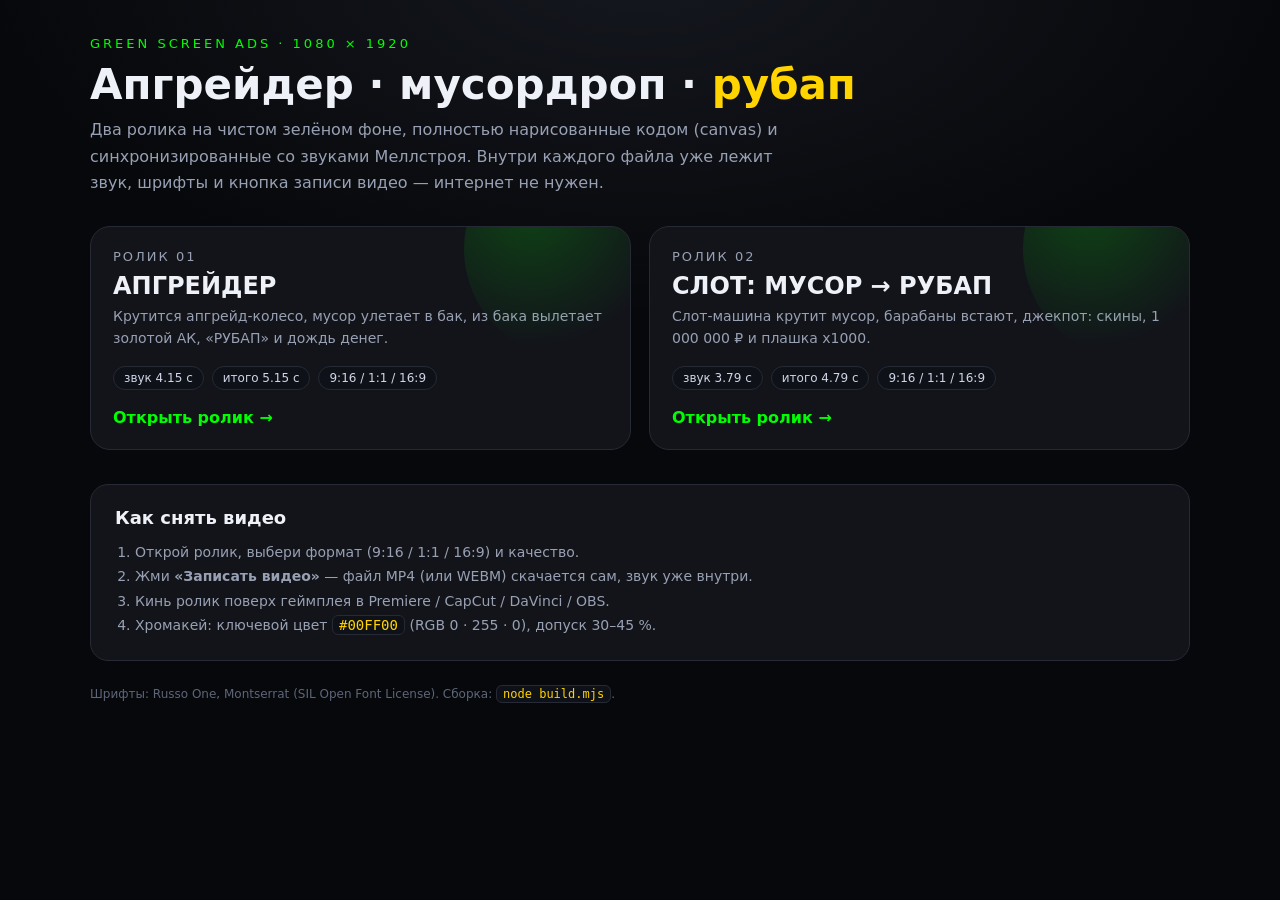
==== index.html @ 8d0e5be6 "Add two self-contained green-screen ad clips (upgrader / trashdrop / rubap) with canvas engine and v" ====
<!DOCTYPE html>
<html lang="ru">
<head>
<meta charset="utf-8">
<meta name="viewport" content="width=device-width, initial-scale=1">
<title>Зелёные ролики · апгрейдер / мусордроп / рубап</title>
<style>
  :root { --bg:#07080b; --panel:#12141a; --line:#262a34; --txt:#eef1f7; --dim:#98a0b3; --green:#00ff00; --yellow:#ffd400; }
  * { box-sizing: border-box; }
  body {
    margin: 0; min-height: 100vh; background: radial-gradient(1100px 600px at 50% -5%, #15181f 0%, var(--bg) 60%);
    color: var(--txt); font-family: "Segoe UI", system-ui, Arial, sans-serif; padding: 36px 20px 60px;
  }
  .wrap { max-width: 1100px; margin: 0 auto; }
  .kicker { color: var(--green); font-size: 13px; letter-spacing: 3px; text-transform: uppercase; }
  h1 { font-size: clamp(26px, 4vw, 42px); margin: 10px 0 8px; line-height: 1.15; }
  h1 span { color: var(--yellow); }
  p.lead { color: var(--dim); max-width: 720px; line-height: 1.65; margin: 0 0 30px; }
  .grid { display: grid; grid-template-columns: repeat(auto-fit, minmax(320px, 1fr)); gap: 18px; }
  a.card {
    display: block; text-decoration: none; color: inherit; background: var(--panel);
    border: 1px solid var(--line); border-radius: 20px; padding: 22px; position: relative; overflow: hidden;
    transition: transform .12s ease, border-color .2s ease, box-shadow .2s ease;
  }
  a.card:hover { transform: translateY(-3px); border-color: #3c4453; box-shadow: 0 20px 50px rgba(0,0,0,.45); }
  a.card::after {
    content: ""; position: absolute; inset: -40% -10% auto auto; width: 220px; height: 220px; border-radius: 50%;
    background: radial-gradient(circle at 30% 30%, #00ff0033, transparent 65%);
  }
  .num { font-size: 13px; color: var(--dim); letter-spacing: 2px; }
  .card h2 { margin: 8px 0 6px; font-size: 24px; }
  .card p { margin: 0 0 16px; color: var(--dim); font-size: 14px; line-height: 1.55; }
  .tags { display: flex; gap: 8px; flex-wrap: wrap; }
  .tag { font-size: 12px; color: #cfd6e6; background: #0e1117; border: 1px solid var(--line); border-radius: 999px; padding: 4px 10px; }
  .go { margin-top: 18px; display: inline-block; font-weight: 700; color: var(--green); }
  .how { margin-top: 34px; background: var(--panel); border: 1px solid var(--line); border-radius: 18px; padding: 22px 24px; }
  .how h3 { margin: 0 0 12px; font-size: 18px; }
  .how ol { margin: 0; padding-left: 20px; color: var(--dim); line-height: 1.75; font-size: 14px; }
  code { background: #0e1117; border: 1px solid var(--line); border-radius: 6px; padding: 1px 6px; color: var(--yellow); font-family: ui-monospace, Consolas, monospace; }
  .foot { margin-top: 26px; font-size: 12px; color: #5d6678; }
</style>
</head>
<body>
<div class="wrap">
  <div class="kicker">green screen ads · 1080 × 1920</div>
  <h1>Апгрейдер · мусордроп · <span>рубап</span></h1>
  <p class="lead">
    Два ролика на чистом зелёном фоне, полностью нарисованные кодом (canvas) и синхронизированные
    со звуками Меллстроя. Внутри каждого файла уже лежит звук, шрифты и кнопка записи видео — интернет не нужен.
  </p>

  <div class="grid">
    <a class="card" href="upgrader-rubap-1.html">
      <div class="num">РОЛИК 01</div>
      <h2>АПГРЕЙДЕР</h2>
      <p>Крутится апгрейд-колесо, мусор улетает в бак, из бака вылетает золотой АК, «РУБАП» и дождь денег.</p>
      <div class="tags">
        <span class="tag">звук 4.15 с</span>
        <span class="tag">итого 5.15 с</span>
        <span class="tag">9:16 / 1:1 / 16:9</span>
      </div>
      <div class="go">Открыть ролик →</div>
    </a>

    <a class="card" href="upgrader-rubap-2.html">
      <div class="num">РОЛИК 02</div>
      <h2>СЛОТ: МУСОР → РУБАП</h2>
      <p>Слот-машина крутит мусор, барабаны встают, джекпот: скины, 1 000 000 ₽ и плашка x1000.</p>
      <div class="tags">
        <span class="tag">звук 3.79 с</span>
        <span class="tag">итого 4.79 с</span>
        <span class="tag">9:16 / 1:1 / 16:9</span>
      </div>
      <div class="go">Открыть ролик →</div>
    </a>
  </div>

  <div class="how">
    <h3>Как снять видео</h3>
    <ol>
      <li>Открой ролик, выбери формат (9:16 / 1:1 / 16:9) и качество.</li>
      <li>Жми <b>«Записать видео»</b> — файл MP4 (или WEBM) скачается сам, звук уже внутри.</li>
      <li>Кинь ролик поверх геймплея в Premiere / CapCut / DaVinci / OBS.</li>
      <li>Хромакей: ключевой цвет <code>#00FF00</code> (RGB 0 · 255 · 0), допуск 30–45 %.</li>
    </ol>
  </div>

  <div class="foot">Шрифты: Russo One, Montserrat (SIL Open Font License). Сборка: <code>node build.mjs</code>.</div>
</div>
</body>
</html>
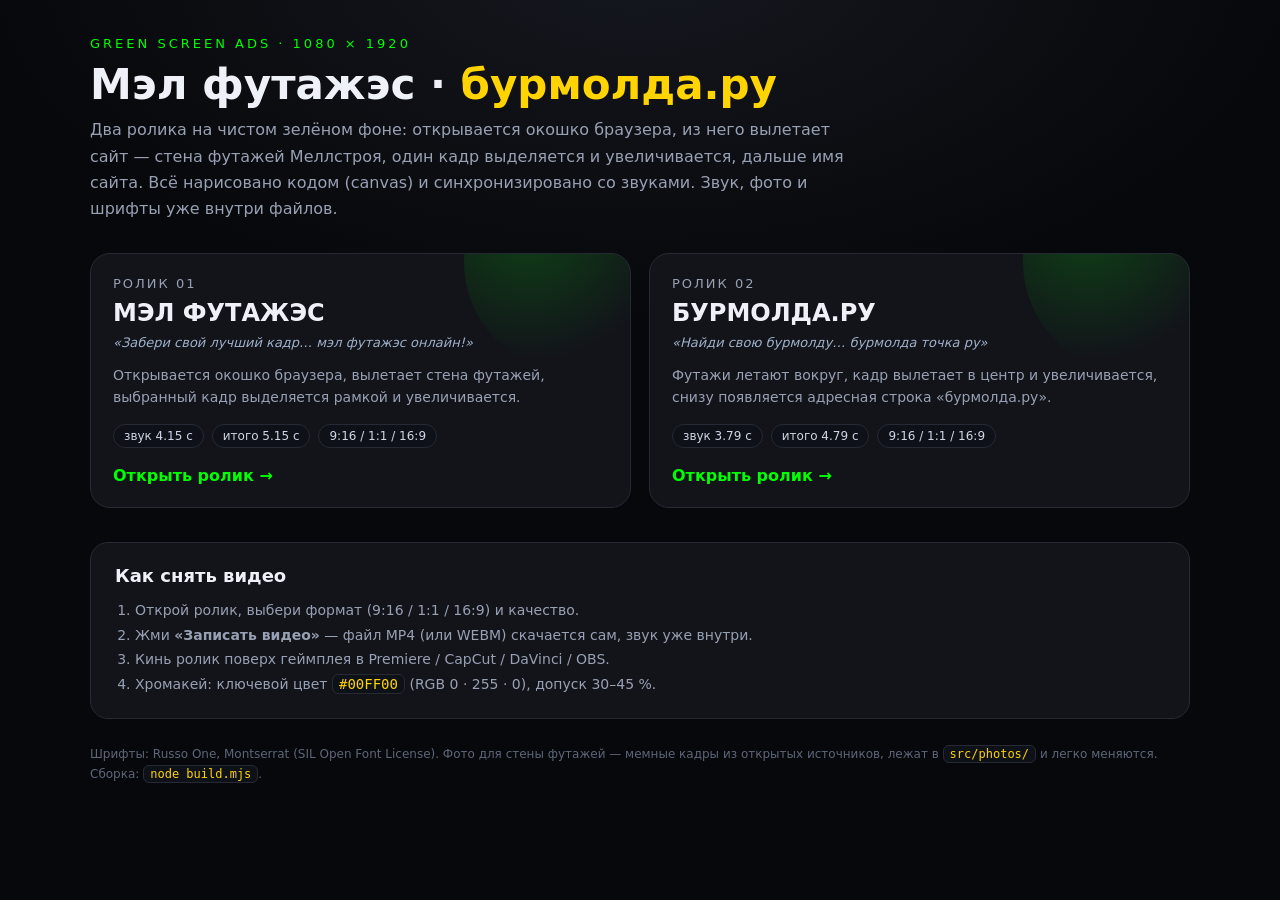
==== commit 49a35a4c: "Rework clips for the real audio: Mel Footage wall-of-clips ad + Burmolda.ru ad with browser window, " ====
--- a/index.html
+++ b/index.html
@@ -3,7 +3,7 @@
 <head>
 <meta charset="utf-8">
 <meta name="viewport" content="width=device-width, initial-scale=1">
-<title>Зелёные ролики · апгрейдер / мусордроп / рубап</title>
+<title>Зелёные ролики · мэл футажэс / бурмолда.ру</title>
 <style>
   :root { --bg:#07080b; --panel:#12141a; --line:#262a34; --txt:#eef1f7; --dim:#98a0b3; --green:#00ff00; --yellow:#ffd400; }
   * { box-sizing: border-box; }
@@ -15,7 +15,7 @@
   .kicker { color: var(--green); font-size: 13px; letter-spacing: 3px; text-transform: uppercase; }
   h1 { font-size: clamp(26px, 4vw, 42px); margin: 10px 0 8px; line-height: 1.15; }
   h1 span { color: var(--yellow); }
-  p.lead { color: var(--dim); max-width: 720px; line-height: 1.65; margin: 0 0 30px; }
+  p.lead { color: var(--dim); max-width: 760px; line-height: 1.65; margin: 0 0 30px; }
   .grid { display: grid; grid-template-columns: repeat(auto-fit, minmax(320px, 1fr)); gap: 18px; }
   a.card {
     display: block; text-decoration: none; color: inherit; background: var(--panel);
@@ -29,6 +29,7 @@
   }
   .num { font-size: 13px; color: var(--dim); letter-spacing: 2px; }
   .card h2 { margin: 8px 0 6px; font-size: 24px; }
+  .card .say { font-size: 13px; color: #9fb0c8; font-style: italic; margin: 0 0 12px; }
   .card p { margin: 0 0 16px; color: var(--dim); font-size: 14px; line-height: 1.55; }
   .tags { display: flex; gap: 8px; flex-wrap: wrap; }
   .tag { font-size: 12px; color: #cfd6e6; background: #0e1117; border: 1px solid var(--line); border-radius: 999px; padding: 4px 10px; }
@@ -37,23 +38,25 @@
   .how h3 { margin: 0 0 12px; font-size: 18px; }
   .how ol { margin: 0; padding-left: 20px; color: var(--dim); line-height: 1.75; font-size: 14px; }
   code { background: #0e1117; border: 1px solid var(--line); border-radius: 6px; padding: 1px 6px; color: var(--yellow); font-family: ui-monospace, Consolas, monospace; }
-  .foot { margin-top: 26px; font-size: 12px; color: #5d6678; }
+  .foot { margin-top: 26px; font-size: 12px; color: #5d6678; line-height: 1.6; }
 </style>
 </head>
 <body>
 <div class="wrap">
   <div class="kicker">green screen ads · 1080 × 1920</div>
-  <h1>Апгрейдер · мусордроп · <span>рубап</span></h1>
+  <h1>Мэл футажэс · <span>бурмолда.ру</span></h1>
   <p class="lead">
-    Два ролика на чистом зелёном фоне, полностью нарисованные кодом (canvas) и синхронизированные
-    со звуками Меллстроя. Внутри каждого файла уже лежит звук, шрифты и кнопка записи видео — интернет не нужен.
+    Два ролика на чистом зелёном фоне: открывается окошко браузера, из него вылетает сайт —
+    стена футажей Меллстроя, один кадр выделяется и увеличивается, дальше имя сайта.
+    Всё нарисовано кодом (canvas) и синхронизировано со звуками. Звук, фото и шрифты уже внутри файлов.
   </p>
 
   <div class="grid">
-    <a class="card" href="upgrader-rubap-1.html">
+    <a class="card" href="mel-footage-1.html">
       <div class="num">РОЛИК 01</div>
-      <h2>АПГРЕЙДЕР</h2>
-      <p>Крутится апгрейд-колесо, мусор улетает в бак, из бака вылетает золотой АК, «РУБАП» и дождь денег.</p>
+      <h2>МЭЛ ФУТАЖЭС</h2>
+      <p class="say">«Забери свой лучший кадр… мэл футажэс онлайн!»</p>
+      <p>Открывается окошко браузера, вылетает стена футажей, выбранный кадр выделяется рамкой и увеличивается.</p>
       <div class="tags">
         <span class="tag">звук 4.15 с</span>
         <span class="tag">итого 5.15 с</span>
@@ -62,10 +65,11 @@
       <div class="go">Открыть ролик →</div>
     </a>
 
-    <a class="card" href="upgrader-rubap-2.html">
+    <a class="card" href="burmolda-ru-2.html">
       <div class="num">РОЛИК 02</div>
-      <h2>СЛОТ: МУСОР → РУБАП</h2>
-      <p>Слот-машина крутит мусор, барабаны встают, джекпот: скины, 1 000 000 ₽ и плашка x1000.</p>
+      <h2>БУРМОЛДА.РУ</h2>
+      <p class="say">«Найди свою бурмолду… бурмолда точка ру»</p>
+      <p>Футажи летают вокруг, кадр вылетает в центр и увеличивается, снизу появляется адресная строка «бурмолда.ру».</p>
       <div class="tags">
         <span class="tag">звук 3.79 с</span>
         <span class="tag">итого 4.79 с</span>
@@ -85,7 +89,10 @@
     </ol>
   </div>
 
-  <div class="foot">Шрифты: Russo One, Montserrat (SIL Open Font License). Сборка: <code>node build.mjs</code>.</div>
+  <div class="foot">
+    Шрифты: Russo One, Montserrat (SIL Open Font License). Фото для стены футажей — мемные кадры из открытых источников,
+    лежат в <code>src/photos/</code> и легко меняются. Сборка: <code>node build.mjs</code>.
+  </div>
 </div>
 </body>
 </html>
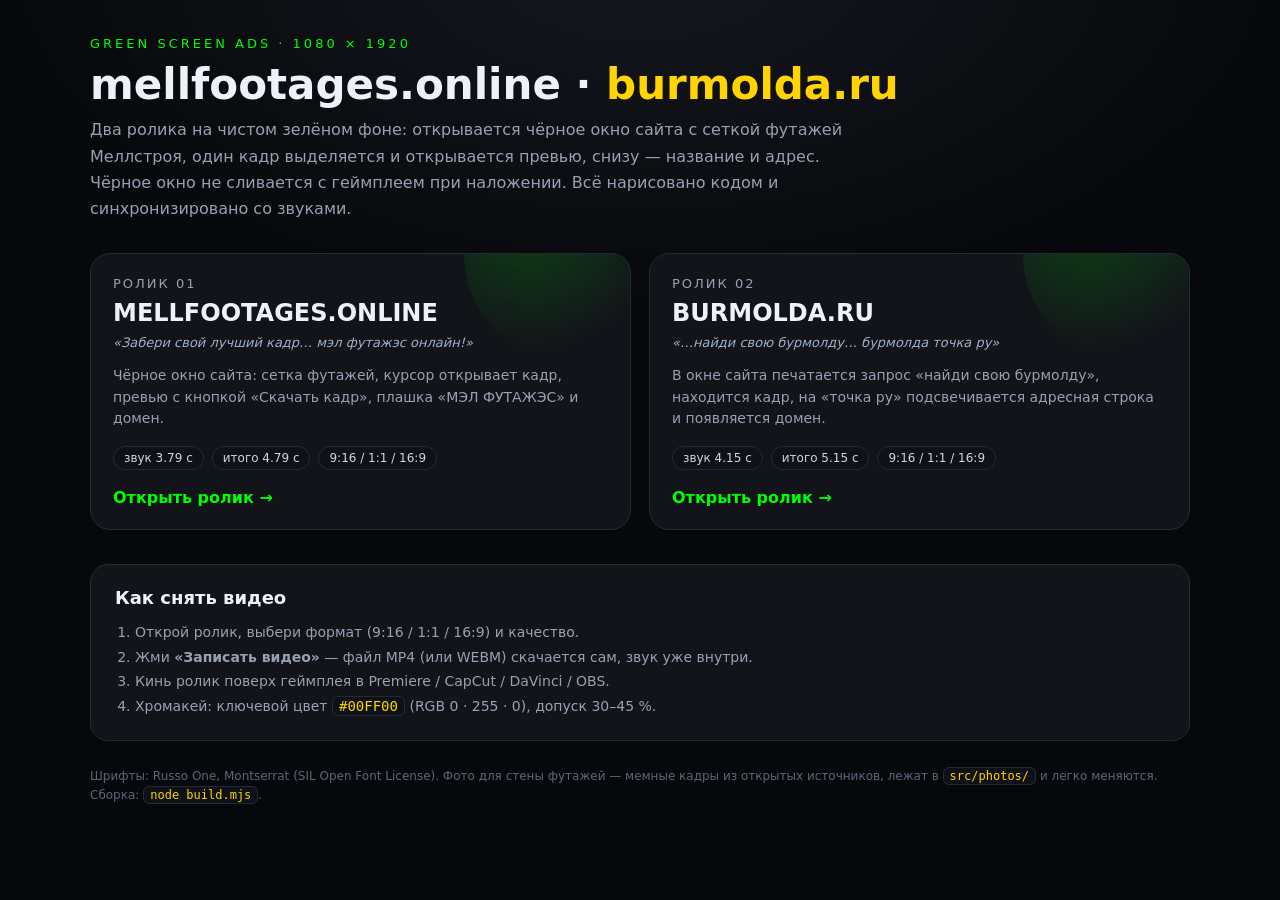
==== commit 9dc46cbb: "Fix audio mapping, rebuild clips around a dark site window (mellfootages.online / burmolda.ru), lati" ====
--- a/index.html
+++ b/index.html
@@ -3,7 +3,7 @@
 <head>
 <meta charset="utf-8">
 <meta name="viewport" content="width=device-width, initial-scale=1">
-<title>Зелёные ролики · мэл футажэс / бурмолда.ру</title>
+<title>Зелёные ролики · mellfootages.online / burmolda.ru</title>
 <style>
   :root { --bg:#07080b; --panel:#12141a; --line:#262a34; --txt:#eef1f7; --dim:#98a0b3; --green:#00ff00; --yellow:#ffd400; }
   * { box-sizing: border-box; }
@@ -44,35 +44,35 @@
 <body>
 <div class="wrap">
   <div class="kicker">green screen ads · 1080 × 1920</div>
-  <h1>Мэл футажэс · <span>бурмолда.ру</span></h1>
+  <h1>mellfootages.online · <span>burmolda.ru</span></h1>
   <p class="lead">
-    Два ролика на чистом зелёном фоне: открывается окошко браузера, из него вылетает сайт —
-    стена футажей Меллстроя, один кадр выделяется и увеличивается, дальше имя сайта.
-    Всё нарисовано кодом (canvas) и синхронизировано со звуками. Звук, фото и шрифты уже внутри файлов.
+    Два ролика на чистом зелёном фоне: открывается чёрное окно сайта с сеткой футажей Меллстроя,
+    один кадр выделяется и открывается превью, снизу — название и адрес.
+    Чёрное окно не сливается с геймплеем при наложении. Всё нарисовано кодом и синхронизировано со звуками.
   </p>
 
   <div class="grid">
-    <a class="card" href="mel-footage-1.html">
+    <a class="card" href="mellfootages-online.html">
       <div class="num">РОЛИК 01</div>
-      <h2>МЭЛ ФУТАЖЭС</h2>
+      <h2>MELLFOOTAGES.ONLINE</h2>
       <p class="say">«Забери свой лучший кадр… мэл футажэс онлайн!»</p>
-      <p>Открывается окошко браузера, вылетает стена футажей, выбранный кадр выделяется рамкой и увеличивается.</p>
+      <p>Чёрное окно сайта: сетка футажей, курсор открывает кадр, превью с кнопкой «Скачать кадр», плашка «МЭЛ ФУТАЖЭС» и домен.</p>
       <div class="tags">
-        <span class="tag">звук 4.15 с</span>
-        <span class="tag">итого 5.15 с</span>
+        <span class="tag">звук 3.79 с</span>
+        <span class="tag">итого 4.79 с</span>
         <span class="tag">9:16 / 1:1 / 16:9</span>
       </div>
       <div class="go">Открыть ролик →</div>
     </a>
 
-    <a class="card" href="burmolda-ru-2.html">
+    <a class="card" href="burmolda-ru.html">
       <div class="num">РОЛИК 02</div>
-      <h2>БУРМОЛДА.РУ</h2>
-      <p class="say">«Найди свою бурмолду… бурмолда точка ру»</p>
-      <p>Футажи летают вокруг, кадр вылетает в центр и увеличивается, снизу появляется адресная строка «бурмолда.ру».</p>
+      <h2>BURMOLDA.RU</h2>
+      <p class="say">«…найди свою бурмолду… бурмолда точка ру»</p>
+      <p>В окне сайта печатается запрос «найди свою бурмолду», находится кадр, на «точка ру» подсвечивается адресная строка и появляется домен.</p>
       <div class="tags">
-        <span class="tag">звук 3.79 с</span>
-        <span class="tag">итого 4.79 с</span>
+        <span class="tag">звук 4.15 с</span>
+        <span class="tag">итого 5.15 с</span>
         <span class="tag">9:16 / 1:1 / 16:9</span>
       </div>
       <div class="go">Открыть ролик →</div>
